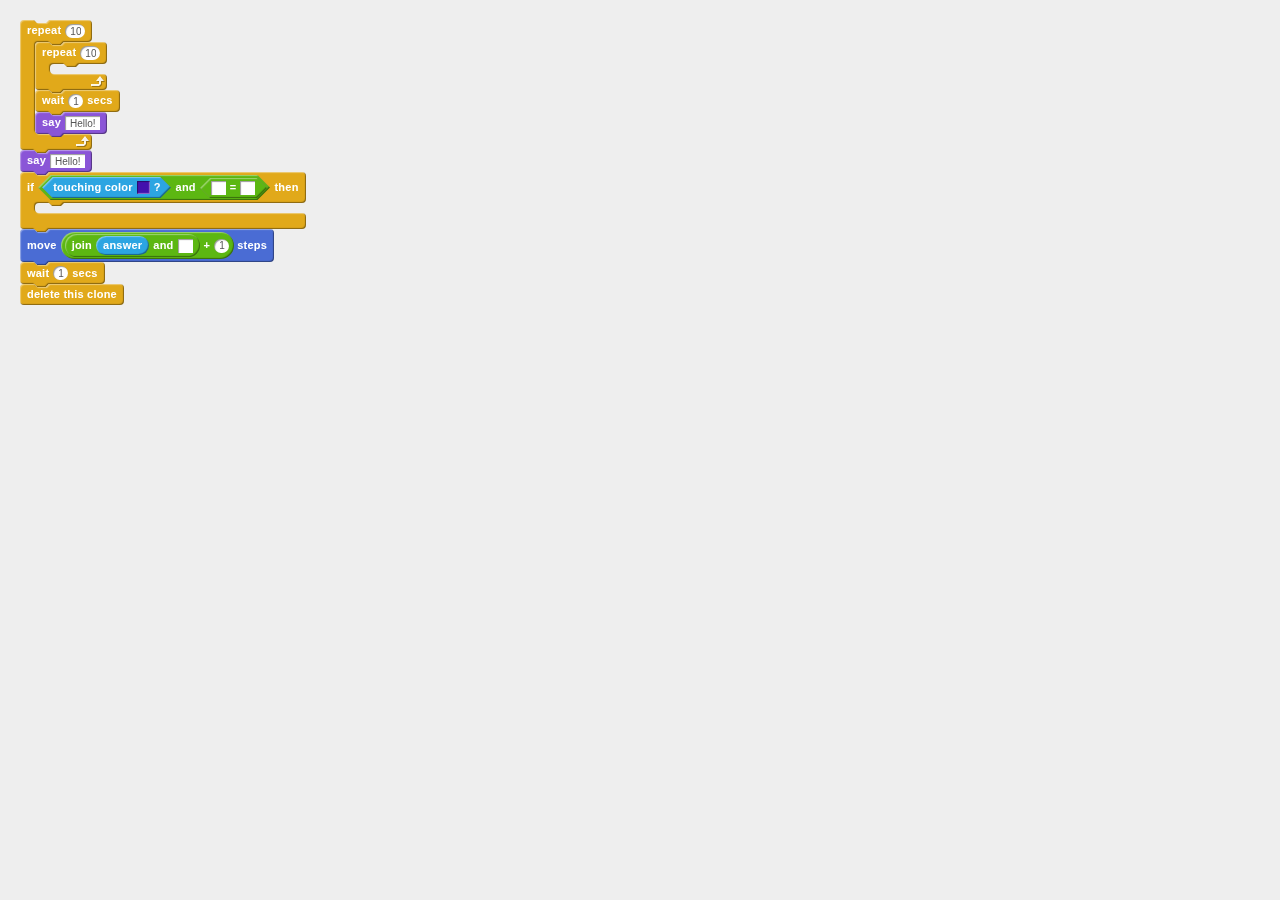
==== index.html @ f1194181 "Added loop icons" ====
<!doctype html>
<meta charset=utf-8>
<title>Visual: Demo</title>
<link rel=stylesheet href=visual.css>

<body>
<script src=visual.js></script>
<script>

var categories = [
 // id   category name  color
  [0,  "undefined",   '#d42828'],
  [1,  "Motion",      '#4a6cd4'],
  [2,  "Looks",       '#8a55d7'],
  [3,  "Sound",       '#bb42c3'],
  [4,  "Pen",         '#0e9a6c'], // Scratch 1.4: #009870
  [5,  "Events",      '#c88330'],
  [6,  "Control",     '#e1a91a'],
  [7,  "Sensing",     '#2ca5e2'],
  [8,  "Operators",   '#5cb712'],
  [9,  "Data",        '#ee7d16'], // Scratch 1.4: #f3761d
  [10, "More Blocks", '#632d99'], // #531e99
  [11, "Parameter",   '#5947b1'],
  [12, "List",        '#cc5b22'], // Scratch 1.4: #d94d11
  [20, "Exension",    '#4b4a60'], // #72228c / #672d79
];

var vis = Visual({
  categories: {
    undefined: ["undefined", '#d42828'],
    motion: ["Motion", '#4a6cd4'],
    looks: ["Looks", '#8a55d7'],
    sound: ["Sound", '#bb42c3'],
    pen: ["Pen", '#0e9a6c'], // Scratch 1.4: #009870
    events: ["Events", '#c88330'],
    control: ["Control", '#e1a91a'],
    sensing: ["Sensing", '#2ca5e2'],
    operators: ["Operators", '#5cb712'],
    data: ["Data", '#ee7d16'], // Scratch 1.4: #f3761d
    moreBlocks: ["More Blocks", '#632d99'], // #531e99
    parameter: ["Parameter", '#5947b1'],
    list: ["List", '#cc5b22'], // Scratch 1.4: #d94d11
    exension: ["Exension", '#4b4a60'] // #72228c / #672d79
  },
  blocks: {
    if: ['c', 'if %b then %t', 'control'],
    repeat: ['c', '@loop repeat %n %t', 'control', 10],
    say: ['c', 'say %s', 'looks', 'Hello!'],
    move: ['c', 'move %n steps', 'motion', 10],
    wait: ['c', 'wait %n secs', 'control', 1],
    deleteClone: ['f', 'delete this clone', 'control'],
    touchingColor: ['b', 'touching color %c?', 'sensing'],
    answer: ['r', 'answer', 'sensing'],
    add: ['r', '%n + %n', 'operators', ' ', ' '],
    and: ['b', '%b and %b', 'operators'],
    join: ['r', 'join %s and %s', 'operators'],
    equal: ['b', '%s = %s', 'operators']
  }
});

var w = new vis.Workspace(document.body);

w.add(20, 20, new vis.Script()
  .add(new vis.Block('repeat', [10]))
  .add(new vis.Block('say'))
  // .add(new vis.Block('if'))
  .add(new vis.Block('if', [new vis.Block('and', [new vis.Block('touchingColor'), new vis.Block('equal')])]))
  .add(new vis.Block('move', [new vis.Block('add', [new vis.Block('join', [new vis.Block('answer')]), 1])]))
  .add(new vis.Block('wait'))
  .add(new vis.Block('deleteClone')));

w.scripts[0].blocks[0].args[1].script
  .add(new vis.Block('repeat'))
  .add(new vis.Block('wait'))
  .add(new vis.Block('say'));

</script>
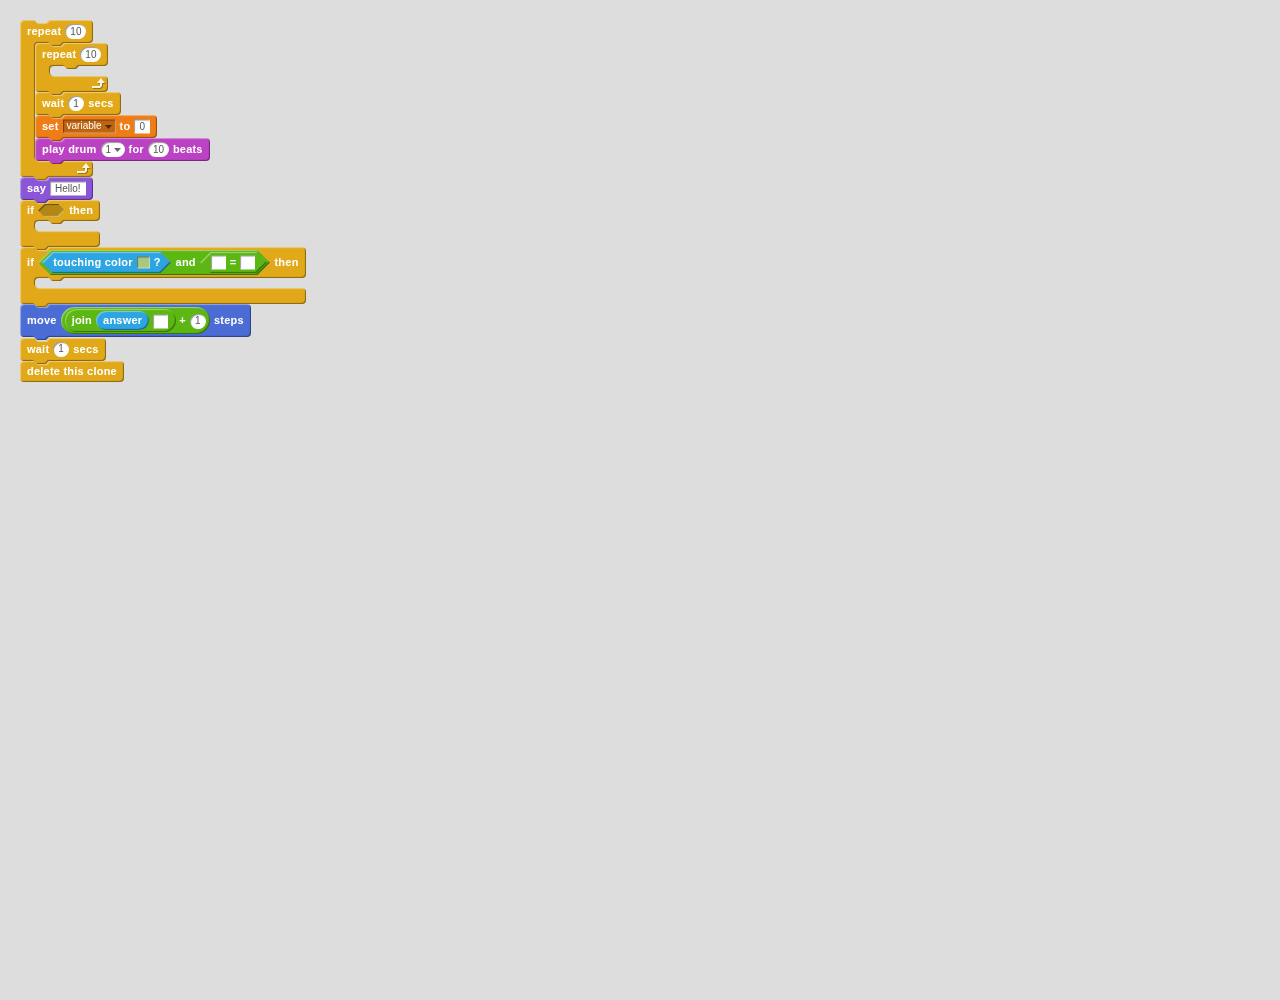
==== commit b43d99f5: "Added menus" ====
--- a/index.html
+++ b/index.html
@@ -46,6 +46,7 @@
     if: ['c', 'if %b then %t', 'control'],
     repeat: ['c', '@loop repeat %n %t', 'control', 10],
     say: ['c', 'say %s', 'looks', 'Hello!'],
+    set: ['c', 'set %m.var to %s', 'data', 'variable', 0],
     move: ['c', 'move %n steps', 'motion', 10],
     wait: ['c', 'wait %n secs', 'control', 1],
     deleteClone: ['f', 'delete this clone', 'control'],
@@ -53,8 +54,10 @@
     answer: ['r', 'answer', 'sensing'],
     add: ['r', '%n + %n', 'operators', ' ', ' '],
     and: ['b', '%b and %b', 'operators'],
-    join: ['r', 'join %s and %s', 'operators'],
-    equal: ['b', '%s = %s', 'operators']
+    lambda: ['r', 'lambda %t', 'operators'],
+    join: ['r', 'join %s %s', 'operators'],
+    equal: ['b', '%s = %s', 'operators'],
+    play: ['c', 'play drum %d.drum for %n beats', 'sound', 1, 10],
   }
 });
 
@@ -63,7 +66,7 @@
 w.add(20, 20, new vis.Script()
   .add(new vis.Block('repeat', [10]))
   .add(new vis.Block('say'))
-  // .add(new vis.Block('if'))
+  .add(new vis.Block('if'))
   .add(new vis.Block('if', [new vis.Block('and', [new vis.Block('touchingColor'), new vis.Block('equal')])]))
   .add(new vis.Block('move', [new vis.Block('add', [new vis.Block('join', [new vis.Block('answer')]), 1])]))
   .add(new vis.Block('wait'))
@@ -72,6 +75,15 @@
 w.scripts[0].blocks[0].args[1].script
   .add(new vis.Block('repeat'))
   .add(new vis.Block('wait'))
-  .add(new vis.Block('say'));
+  .add(new vis.Block('set'))
+  .add(new vis.Block('play'));
+
+// var script = new vis.Script();
+
+// for (var i = 128; i--;) {
+//   script.add(new vis.Block('set'));
+// }
+
+// w.add(200, 20, script);
 
 </script>
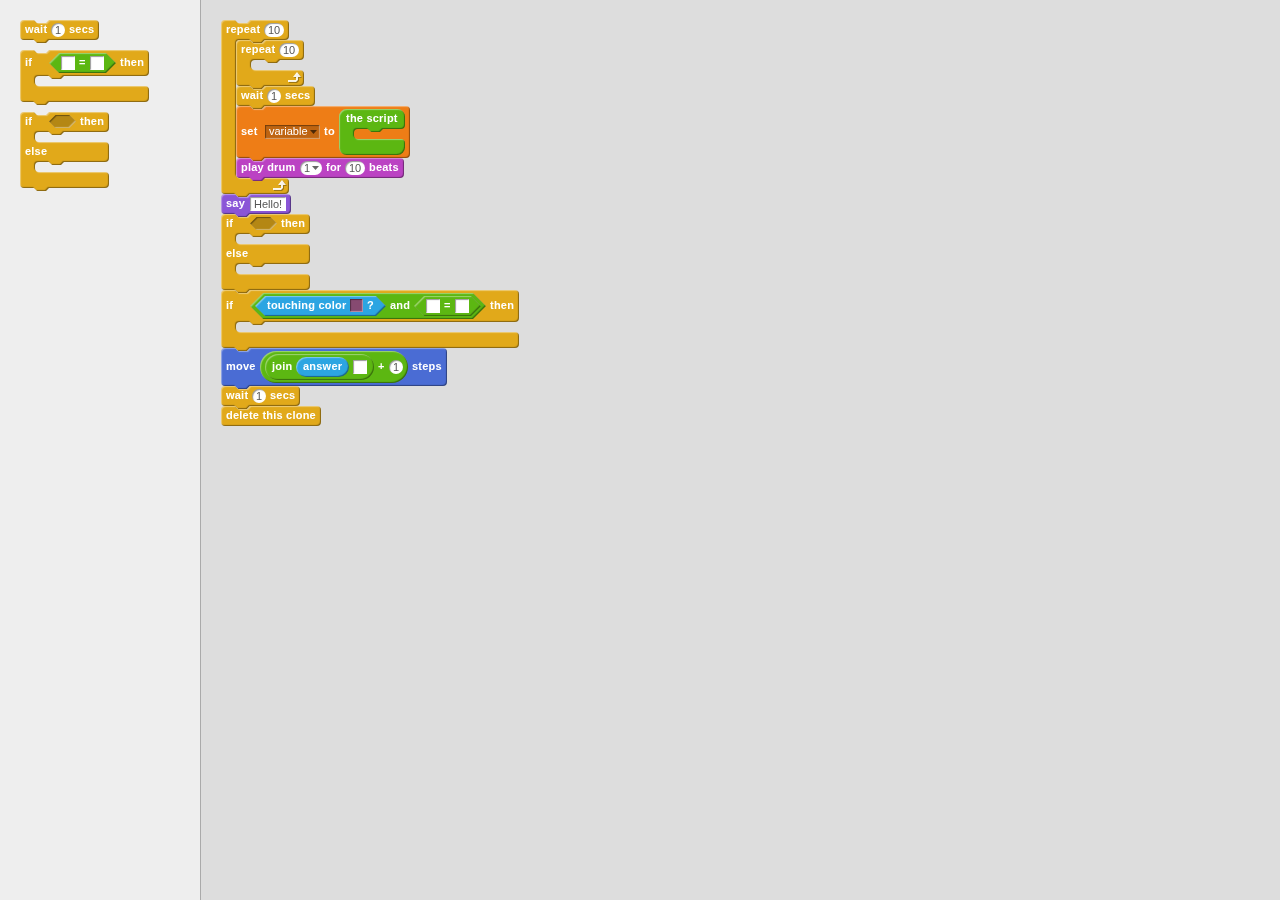
==== commit 73a5fd85: "Added palettes" ====
--- a/index.html
+++ b/index.html
@@ -3,7 +3,33 @@
 <title>Visual: Demo</title>
 <link rel=stylesheet href=visual.css>
 
+<style>
+html, body {
+  height: 100%;
+  margin: 0;
+  overflow: hidden;
+}
+.palette {
+  position: absolute;
+  top: 0;
+  left: 0;
+  width: 200px;
+  bottom: 0;
+  background: #eee;
+  border-right: 1px solid #aaa;
+}
+.workspace {
+  position: absolute;
+  top: 0;
+  left: 201px;
+  right: 0;
+  bottom: 0;
+}
+</style>
+
 <body>
+<div class=palette></div>
+<div class=workspace></div>
 <script src=visual.js></script>
 <script>
 
@@ -44,6 +70,7 @@
   },
   blocks: {
     if: ['c', 'if %b then %t', 'control'],
+    ifElse: ['c', 'if %b then %t else %t', 'control'],
     repeat: ['c', '@loop repeat %n %t', 'control', 10],
     say: ['c', 'say %s', 'looks', 'Hello!'],
     set: ['c', 'set %m.var to %s', 'data', 'variable', 0],
@@ -54,36 +81,45 @@
     answer: ['r', 'answer', 'sensing'],
     add: ['r', '%n + %n', 'operators', ' ', ' '],
     and: ['b', '%b and %b', 'operators'],
-    lambda: ['r', 'lambda %t', 'operators'],
+    lambda: ['r', 'the script %t', 'operators'],
     join: ['r', 'join %s %s', 'operators'],
     equal: ['b', '%s = %s', 'operators'],
     play: ['c', 'play drum %d.drum for %n beats', 'sound', 1, 10],
   }
 });
 
-var w = new vis.Workspace(document.body);
+var app = new vis.App();
+
+var p = new vis.Palette(document.querySelector('.palette'));
+p.isPalette = true;
+app.add(p);
+
+p.add(new vis.Script().add(new vis.Block('wait')));
+p.add(new vis.Script().add(new vis.Block('if', [new vis.Block('equal')])));
+p.add(new vis.Script().add(new vis.Block('ifElse')));
+
+var w = new vis.Workspace(document.querySelector('.workspace'));
+app.add(w);
 
 w.add(20, 20, new vis.Script()
-  .add(new vis.Block('repeat', [10]))
+  .add(new vis.Block('repeat', [10, new vis.Script()
+    .add(new vis.Block('repeat'))
+    .add(new vis.Block('wait'))
+    .add(new vis.Block('set', ['variable', new vis.Block('lambda')]))
+    .add(new vis.Block('play'))]))
   .add(new vis.Block('say'))
-  .add(new vis.Block('if'))
+  .add(new vis.Block('ifElse'))
   .add(new vis.Block('if', [new vis.Block('and', [new vis.Block('touchingColor'), new vis.Block('equal')])]))
   .add(new vis.Block('move', [new vis.Block('add', [new vis.Block('join', [new vis.Block('answer')]), 1])]))
   .add(new vis.Block('wait'))
   .add(new vis.Block('deleteClone')));
 
-w.scripts[0].blocks[0].args[1].script
-  .add(new vis.Block('repeat'))
-  .add(new vis.Block('wait'))
-  .add(new vis.Block('set'))
-  .add(new vis.Block('play'));
-
 // var script = new vis.Script();
 
-// for (var i = 128; i--;) {
+// for (var i = 512; i--;) {
 //   script.add(new vis.Block('set'));
 // }
 
-// w.add(200, 20, script);
+// w.add(400, 20, script);
 
 </script>
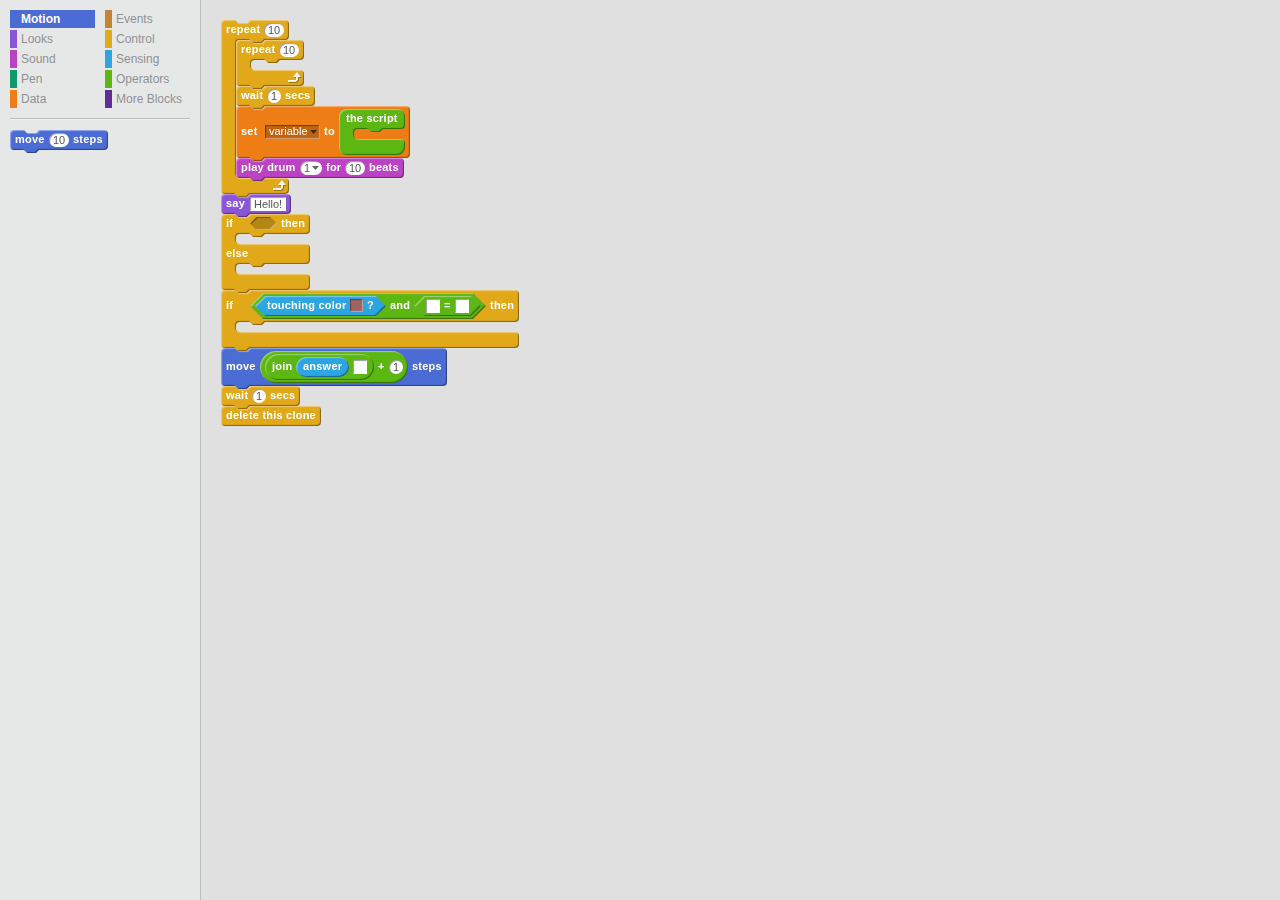
==== commit d9604cc2: "Improved demo" ====
--- a/index.html
+++ b/index.html
@@ -9,14 +9,60 @@
   margin: 0;
   overflow: hidden;
 }
+.buttons,
 .palette {
   position: absolute;
+  left: 0;
+  border-right: 1px solid #bcbdbe;
+  background: #e6e8e8;
+}
+.buttons {
+  width: 190px;
+  padding: 10px 0px 8px 10px;
   top: 0;
-  left: 0;
+  height: 102px;
+}
+.buttons::before {
+  content: '';
+  position: absolute;
+  bottom: 0;
+  left: 10px;
+  right: 10px;
+  height: 1px;
+  background: #bcbdbe;
+  border-bottom: 1px solid #f2f2f2;
+}
+button {
+  float: left;
+  width: 85px;
+  height: 18px;
+  padding: 0;
+  padding-left: 4px;
+  border: 0;
+  border-left: 7px solid;
+  background: 0;
+  margin: 0 10px 2px 0;
+  outline: none;
+  text-align: left;
+}
+button strong {
+  font: 12px/18px Helvetica Neue, Helvetica, Arial, sans-serif;
+  color: #8f9193;
+}
+button:hover strong {
+  color: #fba939;
+}
+button.selected {
+  background: currentColor;
+}
+button.selected strong {
+  color: #fff;
+  font-weight: bold;
+}
+.palette {
   width: 200px;
+  top: 120px;
   bottom: 0;
-  background: #eee;
-  border-right: 1px solid #aaa;
 }
 .workspace {
   position: absolute;
@@ -24,10 +70,23 @@
   left: 201px;
   right: 0;
   bottom: 0;
+  background: #e0e0e0;
 }
 </style>
 
-<body>
+<body class=Visual-no-select>
+<div class=buttons>
+  <button value=motion></button>
+  <button value=events></button>
+  <button value=looks></button>
+  <button value=control></button>
+  <button value=sound></button>
+  <button value=sensing></button>
+  <button value=pen></button>
+  <button value=operators></button>
+  <button value=data></button>
+  <button value=moreBlocks></button>
+</div>
 <div class=palette></div>
 <div class=workspace></div>
 <script src=visual.js></script>
@@ -85,18 +144,48 @@
     join: ['r', 'join %s %s', 'operators'],
     equal: ['b', '%s = %s', 'operators'],
     play: ['c', 'play drum %d.drum for %n beats', 'sound', 1, 10],
+  },
+  menus: {
+    var: function() {
+      return new vis.Menu('variable', 'another', vis.Menu.line, 'local')
+    }
   }
 });
 
 var app = new vis.App();
 
 var p = new vis.Palette(document.querySelector('.palette'));
-p.isPalette = true;
 app.add(p);
 
-p.add(new vis.Script().add(new vis.Block('wait')));
-p.add(new vis.Script().add(new vis.Block('if', [new vis.Block('equal')])));
-p.add(new vis.Script().add(new vis.Block('ifElse')));
+var categoryButton;
+var buttons = {};
+function switchPalette(category) {
+  if (categoryButton) {
+    categoryButton.className = '';
+  }
+  categoryButton = buttons[category];
+  categoryButton.className = 'selected';
+  p.clear();
+  for (var name in vis.options.blocks) {
+    if (vis.getBlock(name)[3] === category) {
+      p.add(new vis.Script().add(new vis.Block(name)));
+    }
+  }
+}
+
+function buttonClick() {
+  switchPalette(this.value);
+}
+
+[].forEach.call(document.querySelectorAll('button'), function(b) {
+  var cat = vis.getCategory(b.value);
+  b.style.color = cat[2];
+  b.innerHTML = '<strong>' + cat[1] + '</strong>';
+  buttons[cat[0]] = b;
+  b.addEventListener('click', buttonClick);
+});
+
+switchPalette('motion');
 
 var w = new vis.Workspace(document.querySelector('.workspace'));
 app.add(w);
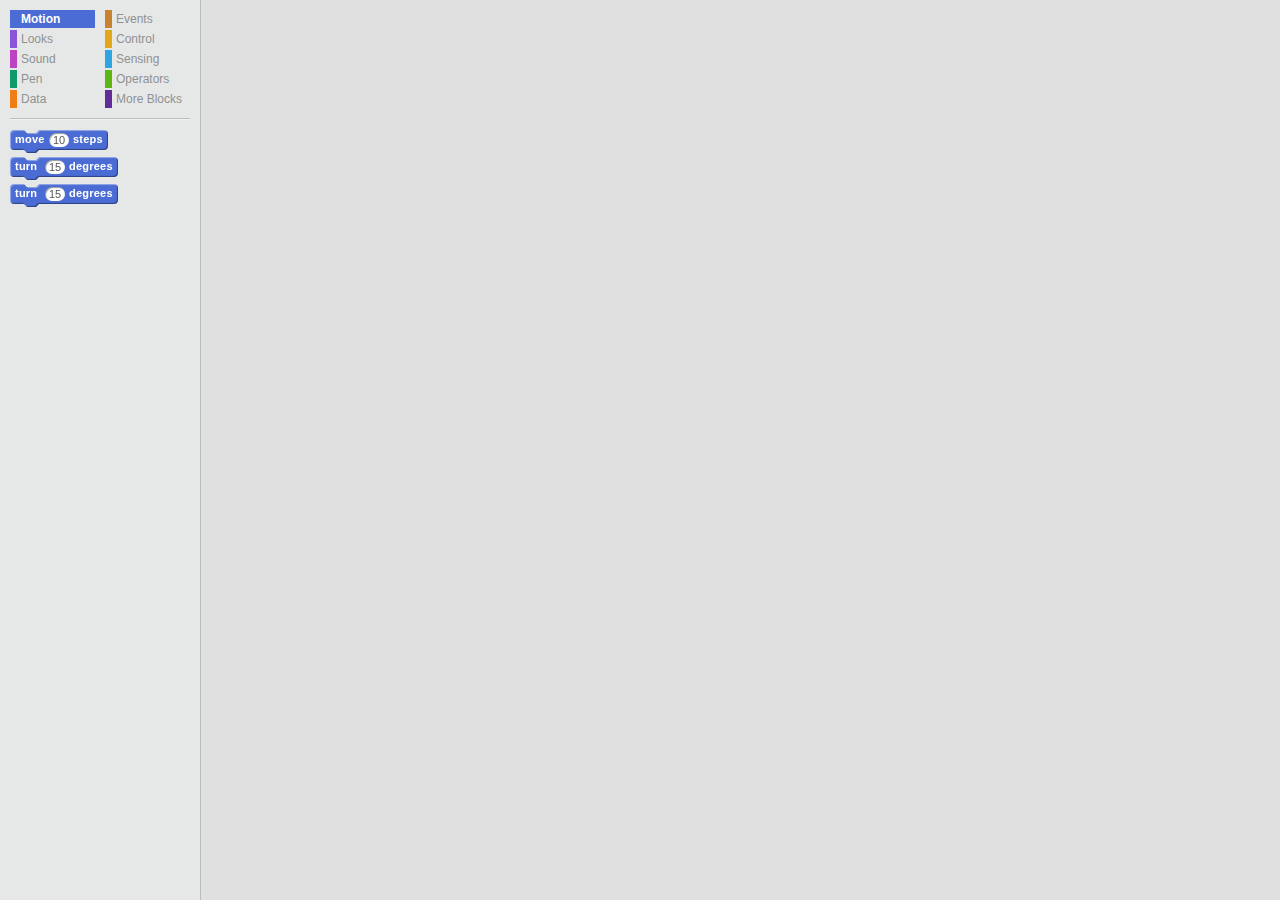
==== commit f55c761a: "Added direction menu" ====
--- a/index.html
+++ b/index.html
@@ -76,78 +76,398 @@
 
 <body class=Visual-no-select>
 <div class=buttons>
-  <button value=motion></button>
-  <button value=events></button>
-  <button value=looks></button>
-  <button value=control></button>
-  <button value=sound></button>
-  <button value=sensing></button>
-  <button value=pen></button>
-  <button value=operators></button>
-  <button value=data></button>
-  <button value=moreBlocks></button>
+  <button value=1></button>
+  <button value=5></button>
+  <button value=2></button>
+  <button value=6></button>
+  <button value=3></button>
+  <button value=7></button>
+  <button value=4></button>
+  <button value=8></button>
+  <button value=9></button>
+  <button value=10></button>
 </div>
 <div class=palette></div>
 <div class=workspace></div>
 <script src=visual.js></script>
 <script>
 
-var categories = [
- // id   category name  color
-  [0,  "undefined",   '#d42828'],
-  [1,  "Motion",      '#4a6cd4'],
-  [2,  "Looks",       '#8a55d7'],
-  [3,  "Sound",       '#bb42c3'],
-  [4,  "Pen",         '#0e9a6c'], // Scratch 1.4: #009870
-  [5,  "Events",      '#c88330'],
-  [6,  "Control",     '#e1a91a'],
-  [7,  "Sensing",     '#2ca5e2'],
-  [8,  "Operators",   '#5cb712'],
-  [9,  "Data",        '#ee7d16'], // Scratch 1.4: #f3761d
-  [10, "More Blocks", '#632d99'], // #531e99
-  [11, "Parameter",   '#5947b1'],
-  [12, "List",        '#cc5b22'], // Scratch 1.4: #d94d11
-  [20, "Exension",    '#4b4a60'], // #72228c / #672d79
-];
+'use strict';
 
 var vis = Visual({
   categories: {
-    undefined: ["undefined", '#d42828'],
-    motion: ["Motion", '#4a6cd4'],
-    looks: ["Looks", '#8a55d7'],
-    sound: ["Sound", '#bb42c3'],
-    pen: ["Pen", '#0e9a6c'], // Scratch 1.4: #009870
-    events: ["Events", '#c88330'],
-    control: ["Control", '#e1a91a'],
-    sensing: ["Sensing", '#2ca5e2'],
-    operators: ["Operators", '#5cb712'],
-    data: ["Data", '#ee7d16'], // Scratch 1.4: #f3761d
-    moreBlocks: ["More Blocks", '#632d99'], // #531e99
-    parameter: ["Parameter", '#5947b1'],
-    list: ["List", '#cc5b22'], // Scratch 1.4: #d94d11
-    exension: ["Exension", '#4b4a60'] // #72228c / #672d79
+    0: ["undefined", '#d42828'],
+    1: ["Motion", '#4a6cd4'],
+    2: ["Looks", '#8a55d7'],
+    3: ["Sound", '#bb42c3'],
+    4: ["Pen", '#0e9a6c'], // Scratch 1.4: #009870
+    5: ["Events", '#c88330'],
+    6: ["Control", '#e1a91a'],
+    7: ["Sensing", '#2ca5e2'],
+    8: ["Operators", '#5cb712'],
+    9: ["Data", '#ee7d16'], // Scratch 1.4: #f3761d
+    10: ["More Blocks", '#632d99'], // #531e99
+    11: ["Parameter", '#5947b1'],
+    12: ["List", '#cc5b22'], // Scratch 1.4: #d94d11
+    20: ["Exension", '#4b4a60'] // #72228c / #672d79
   },
   blocks: {
-    if: ['c', 'if %b then %t', 'control'],
-    ifElse: ['c', 'if %b then %t else %t', 'control'],
-    repeat: ['c', '@loop repeat %n %t', 'control', 10],
-    say: ['c', 'say %s', 'looks', 'Hello!'],
-    set: ['c', 'set %m.var to %s', 'data', 'variable', 0],
-    move: ['c', 'move %n steps', 'motion', 10],
-    wait: ['c', 'wait %n secs', 'control', 1],
-    deleteClone: ['f', 'delete this clone', 'control'],
-    touchingColor: ['b', 'touching color %c?', 'sensing'],
-    answer: ['r', 'answer', 'sensing'],
-    add: ['r', '%n + %n', 'operators', ' ', ' '],
-    and: ['b', '%b and %b', 'operators'],
-    lambda: ['r', 'the script %t', 'operators'],
-    join: ['r', 'join %s %s', 'operators'],
-    equal: ['b', '%s = %s', 'operators'],
-    play: ['c', 'play drum %d.drum for %n beats', 'sound', 1, 10],
+    // motion
+    "forward:": ["c", "move %n steps", 1, 10],
+    "turnRight:": ["c", "turn @turnRight %n degrees", 1, 15],
+    "turnLeft:": ["c", "turn @turnLeft %n degrees", 1, 15],
+
+    "heading:": ["c", "point in direction %d.direction", 1, 90],
+    "pointTowards:": ["c", "point towards %m.spriteOrMouse", 1, ""],
+
+    "gotoX:y:": ["c", "go to x:%n y:%n", 1, 0, 0],
+    "gotoSpriteOrMouse:": ["c", "go to %m.spriteOrMouse", 1, "mouse-pointer"],
+    "glideSecs:toX:y:elapsed:from:": ["c", "glide %n secs to x:%n y:%n", 1, 1, 0, 0],
+
+    "changeXposBy:": ["c", "change x by %n", 1, 10],
+    "xpos:": ["c", "set x to %n", 1, 0],
+    "changeYposBy:": ["c", "change y by %n", 1, 10],
+    "ypos:": ["c", "set y to %n", 1, 0],
+
+    "bounceOffEdge": ["c", "if on edge, bounce", 1],
+
+    "setRotationStyle": ["c", "set rotation style %m.rotationStyle", 1, "left-right"],
+
+    "xpos": ["r", "x position", 1],
+    "ypos": ["r", "y position", 1],
+    "heading": ["r", "direction", 1],
+
+    // looks
+    "say:duration:elapsed:from:": ["c", "say %s for %n secs", 2, "Hello!", 2],
+    "say:": ["c", "say %s", 2, "Hello!"],
+    "think:duration:elapsed:from:": ["c", "think %s for %n secs", 2, "Hmm...", 2],
+    "think:": ["c", "think %s", 2, "Hmm..."],
+
+    "show": ["c", "show", 2],
+    "hide": ["c", "hide", 2],
+
+    "lookLike:": ["c", "switch costume to %m.costume", 2, "costume1"],
+    "nextCostume": ["c", "next costume", 2],
+    "startScene": ["c", "switch backdrop to %m.backdrop", 2, "backdrop1"],
+
+    "changeGraphicEffect:by:": ["c", "change %m.effect effect by %n", 2, "color", 25],
+    "setGraphicEffect:to:": ["c", "set %m.effect effect to %n", 2, "color", 0],
+    "filterReset": ["c", "clear graphic effects", 2],
+
+    "changeSizeBy:": ["c", "change size by %n", 2, 10],
+    "setSizeTo:": ["c", "set size to %n%", 2, 100],
+
+    "comeToFront": ["c", "go to front", 2],
+    "goBackByLayers:": ["c", "go back %n layers", 2, 1],
+
+    "costumeIndex": ["r", "costume #", 2],
+    "sceneName": ["r", "backdrop name", 2],
+    "scale": ["r", "size", 2],
+
+    // stage looks
+    "startSceneAndWait": ["c", "switch backdrop to %m.backdrop and wait", 102, "backdrop1"],
+    "nextScene": ["c", "next backdrop", 102],
+
+    "backgroundIndex": ["r", "backdrop #", 102],
+
+    // sound
+    "playSound:": ["c", "play sound %m.sound", 3, "pop"],
+    "doPlaySoundAndWait": ["c", "play sound %m.sound until done", 3, "pop"],
+    "stopAllSounds": ["c", "stop all sounds", 3],
+
+    "playDrum": ["c", "play drum %d.drum for %n beats", 3, 1, 0.25],
+    "rest:elapsed:from:": ["c", "rest for %n beats", 3, 0.25],
+
+    "noteOn:duration:elapsed:from:": ["c", "play note %d.note for %n beats", 3, 60, 0.5],
+    "instrument:": ["c", "set instrument to %d.instrument", 3, 1],
+
+
+    "changeVolumeBy:": ["c", "change volume by %n", 3, -10],
+    "setVolumeTo:": ["c", "set volume to %n%", 3, 100],
+    "volume": ["r", "volume", 3],
+
+    "changeTempoBy:": ["c", "change tempo by %n", 3, 20],
+    "setTempoTo:": ["c", "set tempo to %n bpm", 3, 60],
+    "tempo": ["r", "tempo", 3],
+
+    // pen
+    "clearPenTrails": ["c", "clear", 4],
+
+    "stampCostume": ["c", "stamp", 4],
+
+    "putPenDown": ["c", "pen down", 4],
+    "putPenUp": ["c", "pen up", 4],
+
+    "penColor:": ["c", "set pen color to %c", 4],
+    "changePenHueBy:": ["c", "change pen color by %n", 4, 10],
+    "setPenHueTo:": ["c", "set pen color to %n", 4, 0],
+
+    "changePenShadeBy:": ["c", "change pen shade by %n", 4, 10],
+    "setPenShadeTo:": ["c", "set pen shade to %n", 4, 50],
+
+    "changePenSizeBy:": ["c", "change pen size by %n", 4, 1],
+    "penSize:": ["c", "set pen size to %n", 4, 1],
+
+    // triggers
+    "whenGreenFlag": ["h", "when @greenFlag clicked", 5],
+    "whenKeyPressed": ["h", "when %m.key key pressed", 5, "space"],
+    "whenClicked": ["h", "when this sprite clicked", 5],
+    "whenSceneStarts": ["h", "when backdrop switches to %m.backdrop", 5, "backdrop1"],
+
+    "whenSensorGreaterThan": ["h", "when %m.triggerSensor > %n", 5, "loudness", 10],
+
+    "whenIReceive": ["h", "when I receive %m.broadcast", 5, "message1"],
+    "broadcast:": ["c", "broadcast %m.broadcast", 5, "message1"],
+    "doBroadcastAndWait": ["c", "broadcast %m.broadcast and wait", 5, "message1"],
+
+    // control - sprite
+    "wait:elapsed:from:": ["c", "wait %n secs", 6, 1],
+
+    "doRepeat": ["c", "repeat %n %t", 6, 10],
+    "doForever": ["f", "forever %t", 6],
+
+    "doIf": ["c", "if %b then %t", 6],
+    "doIfElse": ["c", "if %b then %t else %t", 6],
+    "doWaitUntil": ["c", "wait until %b", 6],
+    "doUntil": ["c", "repeat until %b %t", 6],
+
+    "stopScripts": ["f", "stop %m.stop", 6, "all"],
+
+    "whenCloned": ["h", "when I start as a clone", 6],
+    "createCloneOf": ["c", "create clone of %m.spriteOnly", 6, 'myself'],
+    "deleteClone": ["f", "delete this clone", 6],
+
+    // sensing
+    "touching:": ["b", "touching %m.touching?", 7, ""],
+    "touchingColor:": ["b", "touching color %c?", 7],
+    "color:sees:": ["b", "color %c is touching %c?", 7],
+    "distanceTo:": ["r", "distance to %m.spriteOrMouse", 7, ""],
+
+    "doAsk": ["c", "ask %s and wait", 7, "What's your name?"],
+    "answer": ["r", "answer", 7],
+
+    "keyPressed:": ["b", "key %m.key pressed?", 7, "space"],
+    "mousePressed": ["b", "mouse down?", 7],
+    "mouseX": ["r", "mouse x", 7],
+    "mouseY": ["r", "mouse y", 7],
+
+    "soundLevel": ["r", "loudness", 7],
+
+    "senseVideoMotion": ["r", "video %m.videoMotionType on %m.stageOrThis", 7, "motion", 'this sprite'],
+    "setVideoState": ["c", "turn video %m.videoState", 7, "on"],
+    "setVideoTransparency": ["c", "set video transparency to %n%", 7, 50],
+
+    "timer": ["r", "timer", 7],
+    "timerReset": ["c", "reset timer", 7],
+
+    "getAttribute:of:": ["r", "%m.attribute of %m.spriteOrStage", 7, 'x position', 'Sprite1'],
+
+    "timeAndDate": ["r", "current %m.timeAndDate", 7, "minute"],
+    "timestamp": ["r", "days since 2000", 7],
+    "getUserName": ["r", "username", 7],
+
+    // operators
+    "+": ["r", "%n + %n", 8, "", ""],
+    "-": ["r", "%n - %n", 8, "", ""],
+    "*": ["r", "%n * %n", 8, "", ""],
+    "/": ["r", "%n / %n", 8, "", ""],
+
+    "randomFrom:to:": ["r", "pick random %n to %n", 8, 1, 10],
+
+    "<": ["b", "%s < %s", 8, "", ""],
+    "=": ["b", "%s = %s", 8, "", ""],
+    ">": ["b", "%s > %s", 8, "", ""],
+
+    "&": ["b", "%b and %b", 8],
+    "|": ["b", "%b or %b", 8],
+    "not": ["b", "not %b", 8],
+
+    "concatenate:with:": ["r", "join %s %s", 8, "hello ", "world"],
+    "letter:of:": ["r", "letter %n of %s", 8, 1, "world"],
+    "stringLength:": ["r", "length of %s", 8, "world"],
+
+    "%": ["r", "%n mod %n", 8, "", ""],
+    "rounded": ["r", "round %n", 8, ""],
+
+    "computeFunction:of:": ["r", "%m.mathOp of %n", 8, "sqrt", 9],
+
+    // variables
+    "setVar:to:": ["c", "set %m.var to %s", 9, 'variable', 0],
+    "changeVar:by:": ["c", "change %m.var by %n", 9, 'variable', 1],
+    "showVariable:": ["c", "show variable %m.var", 9, 'variable'],
+    "hideVariable:": ["c", "hide variable %m.var", 9, 'variable'],
+
+    // lists
+    "append:toList:": ["c", "add %s to %m.list", 12, 'thing', 'list'],
+
+    "deleteLine:ofList:": ["c", "delete %d.listDeleteItem of %m.list", 12, '1', 'list'],
+    "insert:at:ofList:": ["c", "insert %s at %d.listItem of %m.list", 12, 'thing', '1', 'list'],
+    "setLine:ofList:to:": ["c", "replace item %d.listItem of %m.list with %s", 12, '1', 'list', 'thing'],
+
+    "getLine:ofList:": ["r", "item %d.listItem of %m.list", 12, '1', 'list'],
+    "lineCountOfList:": ["r", "length of %m.list", 12, 'list'],
+    "list:contains:": ["b", "%m.list contains %s", 12, 'list', 'thing'],
+
+    "showList:": ["c", "show list %m.list", 12, 'list'],
+    "hideList:": ["c", "hide list %m.list", 12, 'list'],
+
+    // obsolete blocks from Scratch 1.4 that may be used in older projects
+    "drum:duration:elapsed:from:": ["c", "play drum %n for %n beats", 98, 1, 0.25], // Scratch 1.4 MIDI drum
+    "midiInstrument:": ["c", "set instrument to %n", 98, 1],
+    "isLoud": ["b", "loud?", 98],
+
+    // obsolete blocks from Scratch 1.4 that are converted to new forms (so should never appear):
+    "abs": ["r", "abs %n", 98],
+    "sqrt": ["r", "sqrt %n", 98],
+    "doReturn": ["f", "stop script", 98],
+    "stopAll": ["f", "stop all", 98],
+    "showBackground:": ["c", "switch to background %m.costume", 98, "backdrop1"],
+    "nextBackground": ["c", "next background", 98],
+    "doForeverIf": ["f", "forever if %b %t", 98],
+
+    // testing and experimental control prims
+    "COUNT": ["r", "counter", 99],
+    "CLR_COUNT": ["c", "clear counter", 99],
+    "INCR_COUNT": ["c", "incr counter", 99],
+    "doForLoop": ["c", "for each %m.varName in %s %t", 99, "v", 10],
+    "doWhile": ["c", "while %b %t", 99],
+    "warpSpeed": ["c", "all at once %t", 99],
+
+    // stage motion (scrolling)
+    "scrollRight": ["c", "scroll right %n", 99, 10],
+    "scrollUp": ["c", "scroll up %n", 99, 10],
+    "scrollAlign": ["c", "align scene %m.scrollAlign", 99, 'bottom-left'],
+    "xScroll": ["r", "x scroll", 99],
+    "yScroll": ["r", "y scroll", 99],
+
+    // other obsolete blocks from alpha/beta
+    "hideAll": ["c", "hide all sprites", 99],
+    "getUserId": ["r", "user id", 99],
   },
   menus: {
+    direction: function() {
+      return new vis.Menu(
+        ['(90) right', 90],
+        ['(-90) left', -90],
+        ['(0) up', 0],
+        ['(180) down', 180]);
+    },
     var: function() {
-      return new vis.Menu('variable', 'another', vis.Menu.line, 'local')
+      return new vis.Menu('variable', 'another', vis.Menu.line, 'local');
+    },
+    list: function() {
+      return new vis.Menu('list', 'another', vis.Menu.line, 'local');
+    },
+    key: function() {
+      var m = new vis.Menu('up arrow', 'down arrow', 'left arrow', 'right arrow', 'space');
+      var z = 'z'.charCodeAt(0);
+      for (var i = 'a'.charCodeAt(0); i <= z; i++) {
+        m.add(String.fromCharCode(i));
+      }
+      var nine = '9'.charCodeAt(0);
+      for (var i = '0'.charCodeAt(0); i <= nine; i++) {
+        m.add(String.fromCharCode(i));
+      }
+      return m;
+    },
+    spriteOrMouse: function() {
+      return new vis.Menu('mouse-pointer', vis.Menu.line, 'Sprite2');
+    },
+    touching: function() {
+      return new vis.Menu('mouse-pointer', 'edge', vis.Menu.line, 'Sprite2');
+    },
+    rotationStyle: function() {
+      return new vis.Menu('left-right', 'all around', "don't rotate");
+    },
+    effect: function() {
+      return new vis.Menu('color', 'fisheye', 'whirl', 'pixelate', 'mosaic', 'brightness', 'ghost');
+    },
+    costume: function() {
+      return new vis.Menu('costume1', 'costume2', 'costume3');
+    },
+    backdrop: function() {
+      return new vis.Menu('backdrop1', 'backdrop2', 'backdrop3');
+    },
+    sound: function() {
+      return new vis.Menu('pop');
+    },
+    broadcast: function() {
+      return new vis.Menu(
+        'broadcast1',
+        vis.Menu.line,
+        ['new message...', function() {
+          var arg = this;
+          var value = prompt('Message name?');
+          if (value != null) arg.value = value;
+        }]);
+    },
+    triggerSensor: function() {
+      return new vis.Menu('loudness', 'timer', 'video motion');
+    },
+    stop: function() {
+      return new vis.Menu('all', 'this script', 'other scripts in sprite');
+    },
+    spriteOnly: function() {
+      return new vis.Menu('myself', vis.Menu.line, 'Sprite1', 'Sprite2');
+    },
+    videoMotionType: function() {
+      return new vis.Menu('motion', 'direction');
+    },
+    stageOrThis: function() {
+      return new vis.Menu('stage', 'this sprite');
+    },
+    videoState: function() {
+      return new vis.Menu('off', 'on', 'on-flipped');
+    },
+    spriteOrStage: function() {
+      return new vis.Menu('Stage', vis.Menu.line, 'Sprite2');
+    },
+    attribute: function(arg) {
+      return arg.parent.args[1].value === 'Stage' ? new vis.Menu('backdrop #', 'backdrop name', 'volume') : new vis.Menu('x position', 'y position', 'direction', 'costume #', 'costume name', 'size', 'volume');
+    },
+    timeAndDate: function() {
+      return new vis.Menu('year', 'month', 'date', 'day of week', 'hour', 'minute', 'second');
+    },
+    mathOp: function() {
+      return new vis.Menu('abs', 'floor', 'ceiling', 'sqrt', 'sin', 'cos', 'tan', 'asin', 'acos', 'atan', 'ln', 'log', 'e ^', '10 ^');
+    },
+    drum: function() {
+      var m = new vis.Menu();
+      ['Snare Drum', 'Bass Drum', 'Side Stick', 'Crash Cymbal', 'Open Hi-Hat', 'Closed Hi-Hat', 'Tambourine', 'Hand Clap', 'Claves', 'Wood Block', 'Cowbell', 'Triangle', 'Bongo', 'Conga', 'Cabassa', 'Guiro', 'Vibraslap', 'Open Culca'].forEach(function(x, i) {
+        m.add(['('+(i + 1)+') ' + x, i + 1]);
+      });
+      return m;
+    },
+    instrument: function() {
+      var m = new vis.Menu();
+      ['Piano', 'Electric Piano', 'Organ', 'Guitar', 'Electric Guitar', 'Bass', 'Pizzicato', 'Cello', 'Trombone', 'Clarinet', 'Saxophone', 'Flute', 'Wooden Flute', 'Bassoon', 'Choir', 'Vibraphone', 'Music Box', 'Steel Drum', 'Marimba', 'Synth Lead', 'Synth Pad'].forEach(function(x, i) {
+        m.add(['('+(i + 1)+') ' + x, i + 1]);
+      });
+      return m;
+    },
+    note: function() {
+      return new vis.Menu(
+        ['(48) Low C', 48],
+        ['(50) D', 50],
+        ['(52) E', 52],
+        ['(53) F', 53],
+        ['(55) G', 55],
+        ['(57) A', 57],
+        ['(59) B', 59],
+        ['(60) Middle C', 60],
+        ['(62) D', 62],
+        ['(64) E', 64],
+        ['(65) F', 65],
+        ['(67) G', 67],
+        ['(69) A', 69],
+        ['(71) B', 71],
+        ['(72) High C', 72]);
+    },
+    listItem: function() {
+      return new vis.Menu(1, 'last', 'random');
+    },
+    listDeleteItem: function() {
+      return new vis.Menu(1, 'last', vis.Menu.line, 'all');
     }
   }
 });
@@ -156,6 +476,270 @@
 
 var p = new vis.Palette(document.querySelector('.palette'));
 app.add(p);
+
+var palettes = {
+  1: [
+    // motion
+    "forward:",
+    "turnRight:",
+    "turnLeft:",
+    "--",
+    "heading:",
+    "pointTowards:",
+    "--",
+    "gotoX:y:",
+    "gotoSpriteOrMouse:",
+    "glideSecs:toX:y:elapsed:from:",
+    "--",
+    "changeXposBy:",
+    "xpos:",
+    "changeYposBy:",
+    "ypos:",
+    "--",
+    "bounceOffEdge",
+    "--",
+    "setRotationStyle",
+    "--",
+    "xpos",
+    "ypos",
+    "heading",
+  ],
+  2: [
+    // looks
+    "say:duration:elapsed:from:",
+    "say:",
+    "think:duration:elapsed:from:",
+    "think:",
+    "--",
+    "show",
+    "hide",
+    "--",
+    "lookLike:",
+    "nextCostume",
+    "startScene",
+    "--",
+    "changeGraphicEffect:by:",
+    "setGraphicEffect:to:",
+    "filterReset",
+    "--",
+    "changeSizeBy:",
+    "setSizeTo:",
+    "--",
+    "comeToFront",
+    "goBackByLayers:",
+    "--",
+    "costumeIndex",
+    "sceneName",
+    "scale",
+  ],
+  102: [
+    // stage looks
+    "startScene",
+    "startSceneAndWait",
+    "nextScene",
+    "--",
+    "changeGraphicEffect:by:",
+    "setGraphicEffect:to:",
+    "filterReset",
+    "--",
+    "sceneName",
+    "backgroundIndex",
+  ],
+  3: [
+    // sound
+    "playSound:",
+    "doPlaySoundAndWait",
+    "stopAllSounds",
+    "--",
+    "playDrum",
+    "rest:elapsed:from:",
+    "--",
+    "noteOn:duration:elapsed:from:",
+    "instrument:",
+    "--",
+    "changeVolumeBy:",
+    "setVolumeTo:",
+    "volume",
+    "--",
+    "changeTempoBy:",
+    "setTempoTo:",
+    "tempo",
+  ],
+  4: [
+    // pen
+    "clearPenTrails",
+    "--",
+    "stampCostume",
+    "--",
+    "putPenDown",
+    "putPenUp",
+    "--",
+    "penColor:",
+    "changePenHueBy:",
+    "setPenHueTo:",
+    "--",
+    "changePenShadeBy:",
+    "setPenShadeTo:",
+    "--",
+    "changePenSizeBy:",
+    "penSize:",
+    "--",
+  ],
+  104: [
+    // stage pen
+    "clearPenTrails",
+  ],
+  5: [
+    // triggers
+    "whenGreenFlag",
+    "whenKeyPressed",
+    "whenClicked",
+    "whenSceneStarts",
+    "--",
+    "whenSensorGreaterThan",
+    "--",
+    "whenIReceive",
+    "broadcast:",
+    "doBroadcastAndWait",
+  ],
+  6: [
+    // control - sprite
+    "wait:elapsed:from:",
+    "--",
+    "doRepeat",
+    "doForever",
+    "--",
+    "doIf",
+    "doIfElse",
+    "doWaitUntil",
+    "doUntil",
+    "--",
+    "stopScripts",
+    "--",
+    "whenCloned",
+    "createCloneOf",
+    "deleteClone",
+    "--",
+  ],
+  106: [
+    // control - stage
+    "wait:elapsed:from:",
+    "--",
+    "doRepeat",
+    "doForever",
+    "--",
+    "doIf",
+    "doIfElse",
+    "doWaitUntil",
+    "doUntil",
+    "--",
+    "stopScripts",
+    "--",
+    "createCloneOf",
+  ],
+  7: [
+    // sensing
+    "touching:",
+    "touchingColor:",
+    "color:sees:",
+    "distanceTo:",
+    "--",
+    "doAsk",
+    "answer",
+    "--",
+    "keyPressed:",
+    "mousePressed",
+    "mouseX",
+    "mouseY",
+    "--",
+    "soundLevel",
+    "--",
+    "senseVideoMotion",
+    "setVideoState",
+    "setVideoTransparency",
+    "--",
+    "timer",
+    "timerReset",
+    "--",
+    "getAttribute:of:",
+    "--",
+    "timeAndDate",
+    "timestamp",
+    "getUserName",
+  ],
+  107: [
+    // stage sensing
+    "doAsk",
+    "answer",
+    "--",
+    "keyPressed:",
+    "mousePressed",
+    "mouseX",
+    "mouseY",
+    "--",
+    "soundLevel",
+    "--",
+    "senseVideoMotion",
+    "setVideoState",
+    "setVideoTransparency",
+    "--",
+    "timer",
+    "timerReset",
+    "--",
+    "getAttribute:of:",
+    "--",
+    "timeAndDate",
+    "timestamp",
+    "getUserName",
+  ],
+  8: [
+    // operators
+    "+",
+    "-",
+    "*",
+    "/",
+    "--",
+    "randomFrom:to:",
+    "--",
+    "<",
+    "=",
+    ">",
+    "--",
+    "&",
+    "|",
+    "not",
+    "--",
+    "concatenate:with:",
+    "letter:of:",
+    "stringLength:",
+    "--",
+    "%",
+    "rounded",
+    "--",
+    "computeFunction:of:",
+  ],
+  9: [
+    // variables
+    'setVar:to:',
+    "changeVar:by:",
+    "showVariable:",
+    "hideVariable:",
+
+    // lists
+    "append:toList:",
+    "--",
+    "deleteLine:ofList:",
+    "insert:at:ofList:",
+    "setLine:ofList:to:",
+    "--",
+    "getLine:ofList:",
+    "lineCountOfList:",
+    "list:contains:",
+    "--",
+    "showList:",
+    "hideList:"
+  ]
+};
 
 var categoryButton;
 var buttons = {};
@@ -166,11 +750,9 @@
   categoryButton = buttons[category];
   categoryButton.className = 'selected';
   p.clear();
-  for (var name in vis.options.blocks) {
-    if (vis.getBlock(name)[3] === category) {
-      p.add(new vis.Script().add(new vis.Block(name)));
-    }
-  }
+  (palettes[category] || []).forEach(function(name) {
+    p.add(name === '--' ? vis.Palette.space() : new vis.Script().add(new vis.Block(name)));
+  });
 }
 
 function buttonClick() {
@@ -185,30 +767,9 @@
   b.addEventListener('click', buttonClick);
 });
 
-switchPalette('motion');
+switchPalette(1);
 
 var w = new vis.Workspace(document.querySelector('.workspace'));
 app.add(w);
 
-w.add(20, 20, new vis.Script()
-  .add(new vis.Block('repeat', [10, new vis.Script()
-    .add(new vis.Block('repeat'))
-    .add(new vis.Block('wait'))
-    .add(new vis.Block('set', ['variable', new vis.Block('lambda')]))
-    .add(new vis.Block('play'))]))
-  .add(new vis.Block('say'))
-  .add(new vis.Block('ifElse'))
-  .add(new vis.Block('if', [new vis.Block('and', [new vis.Block('touchingColor'), new vis.Block('equal')])]))
-  .add(new vis.Block('move', [new vis.Block('add', [new vis.Block('join', [new vis.Block('answer')]), 1])]))
-  .add(new vis.Block('wait'))
-  .add(new vis.Block('deleteClone')));
-
-// var script = new vis.Script();
-
-// for (var i = 512; i--;) {
-//   script.add(new vis.Block('set'));
-// }
-
-// w.add(400, 20, script);
-
 </script>
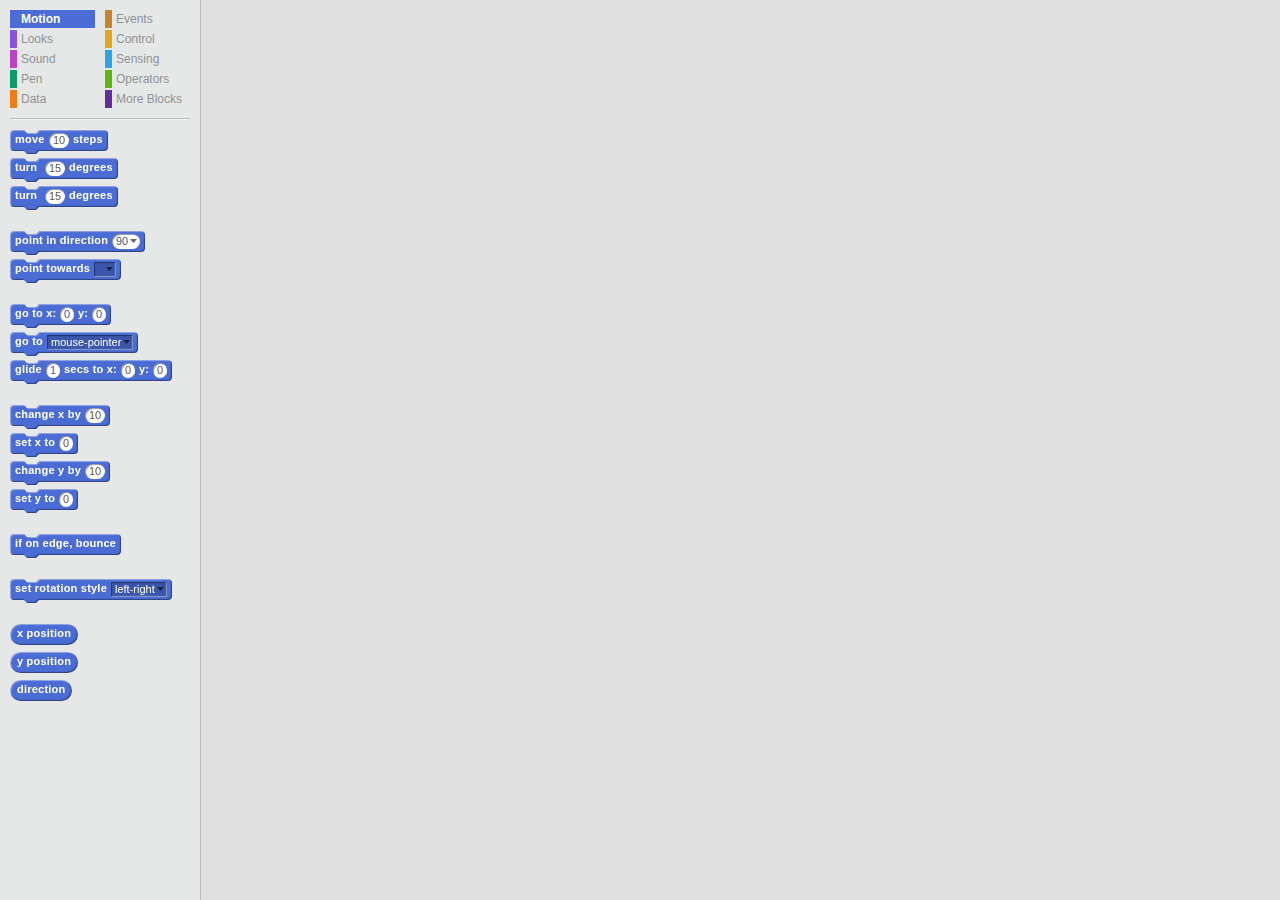
==== commit aa0aaf03: "Alloed drops into color inputs in demo" ====
--- a/index.html
+++ b/index.html
@@ -472,6 +472,11 @@
   }
 });
 
+var menusThatAcceptReporters = ['broadcast', 'costume', 'backdrop', 'scene', 'sound', 'spriteOnly', 'spriteOrMouse', 'spriteOrStage', 'touching'];
+vis.Arg.prototype.acceptsDropOf = function(b) {
+  return this.type !== 't' && (this.type !== 'b' || b.isBoolean) && (this.type !== 'm' || menusThatAcceptReporters.indexOf(this.menu) !== -1);
+};
+
 var app = new vis.App();
 
 var p = new vis.Palette(document.querySelector('.palette'));
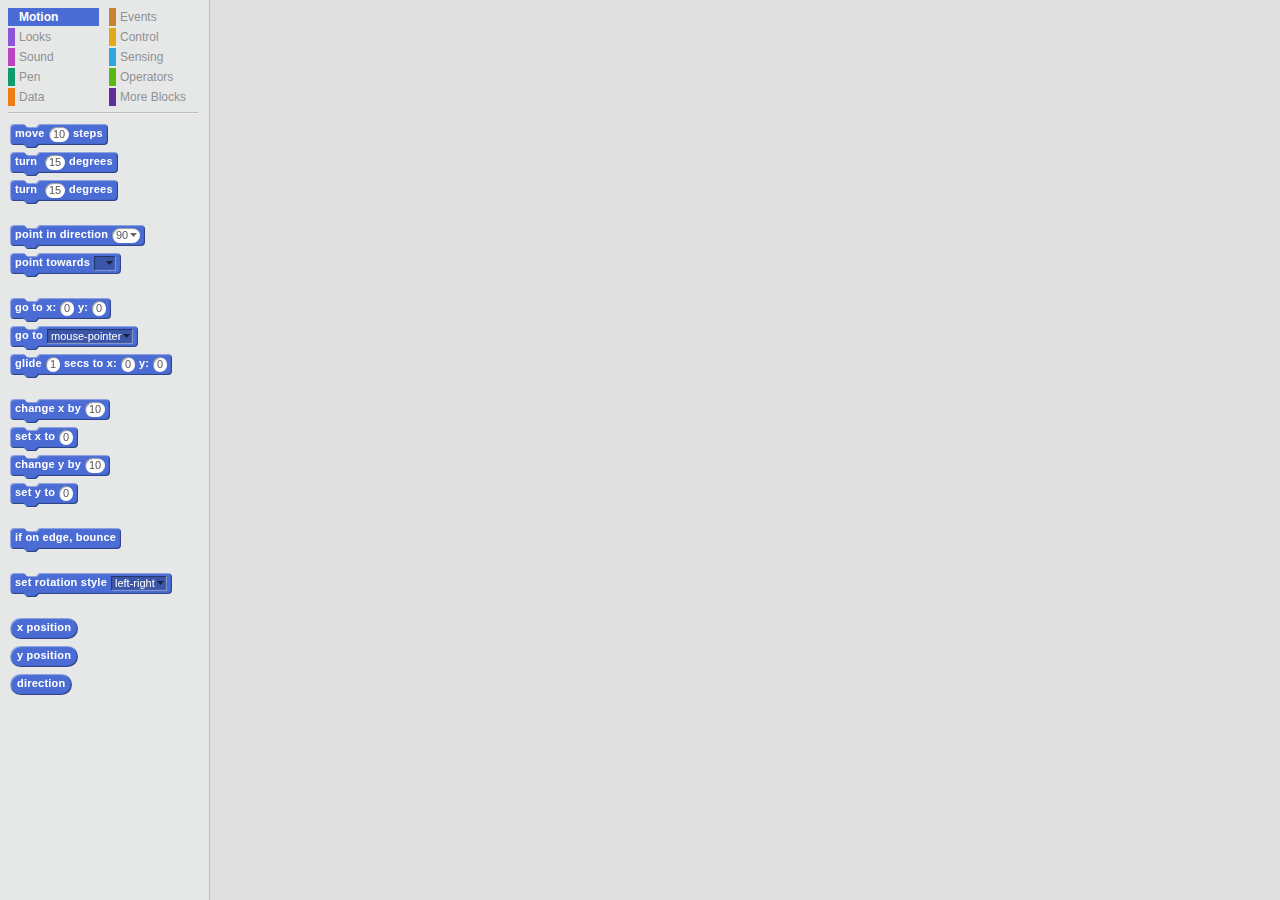
==== commit 79996e14: "Matched Scratch's category buttons exactly in the demo" ====
--- a/index.html
+++ b/index.html
@@ -17,33 +17,39 @@
   background: #e6e8e8;
 }
 .buttons {
-  width: 190px;
-  padding: 10px 0px 8px 10px;
+  width: 202px;
+  padding: 8px 7px 8px 0;
   top: 0;
-  height: 102px;
+  height: 98px;
 }
 .buttons::before {
   content: '';
   position: absolute;
   bottom: 0;
-  left: 10px;
-  right: 10px;
+  left: 8px;
+  right: 11px;
   height: 1px;
   background: #bcbdbe;
   border-bottom: 1px solid #f2f2f2;
 }
 button {
   float: left;
-  width: 85px;
+  box-sizing: border-box;
+  -moz-box-sizing: border-box;
+  width: 99px;
   height: 18px;
-  padding: 0;
-  padding-left: 4px;
+  padding: 0 0 0 8px;
   border: 0;
-  border-left: 7px solid;
   background: 0;
-  margin: 0 10px 2px 0;
+  margin: 0 2px 2px 0;
   outline: none;
   text-align: left;
+  white-space: nowrap;
+  overflow: hidden;
+}
+button div {
+  border-left: 7px solid;
+  padding-left: 4px;
 }
 button strong {
   font: 12px/18px Helvetica Neue, Helvetica, Arial, sans-serif;
@@ -52,7 +58,7 @@
 button:hover strong {
   color: #fba939;
 }
-button.selected {
+button.selected div {
   background: currentColor;
 }
 button.selected strong {
@@ -60,14 +66,14 @@
   font-weight: bold;
 }
 .palette {
-  width: 200px;
-  top: 120px;
+  width: 209px;
+  top: 114px;
   bottom: 0;
 }
 .workspace {
   position: absolute;
   top: 0;
-  left: 201px;
+  left: 210px;
   right: 0;
   bottom: 0;
   background: #e0e0e0;
@@ -767,7 +773,7 @@
 [].forEach.call(document.querySelectorAll('button'), function(b) {
   var cat = vis.getCategory(b.value);
   b.style.color = cat[2];
-  b.innerHTML = '<strong>' + cat[1] + '</strong>';
+  b.innerHTML = '<div><strong>' + cat[1] + '</strong></div>';
   buttons[cat[0]] = b;
   b.addEventListener('click', buttonClick);
 });
